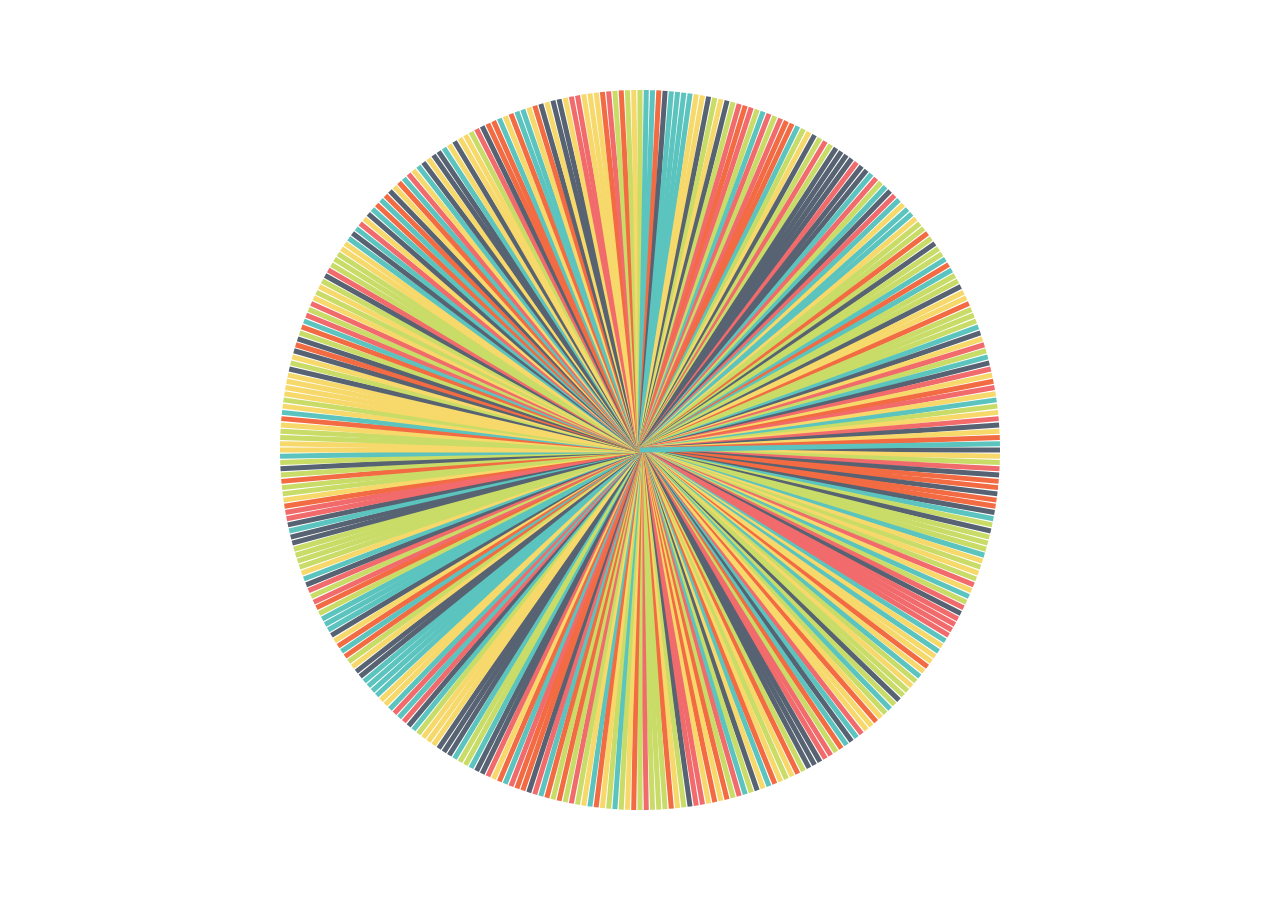
==== circle-lines/index.html @ 5c05e400 "Adding circle lines" ====
<!DOCTYPE html>
<html lang="en">
  <head>
    <title>Nodes - Teach Kids to Code</title>
    <meta charset="utf-8" />
    <meta name="viewport" content="width=device-width, initial-scale=1" />
    <meta property="og:image" content="thumbnail.jpg" />
    <link type="text/css" rel="stylesheet" href="style.css" />
  </head>
  <body>
    <!-- NOTE: All external resources will be blocked! -->
    <script type="text/javascript" src="script.js"></script>
    <canvas id="canvas"/>
  </body>
</html>
---- circle-lines/style.css ----
html,
body {
  margin: 0;
  padding: 0;
}

body {
  width: 100vw;
  height: 100vh;
  overflow: hidden;
  background: #ffffff;
}

* {
  -webkit-box-sizing: border-box;
  box-sizing: border-box;
  -moz-osx-font-smoothing: grayscale;
  -webkit-font-smoothing: antialiased;
  -webkit-tap-highlight-color: transparent;
  -webkit-touch-callout: none;
}
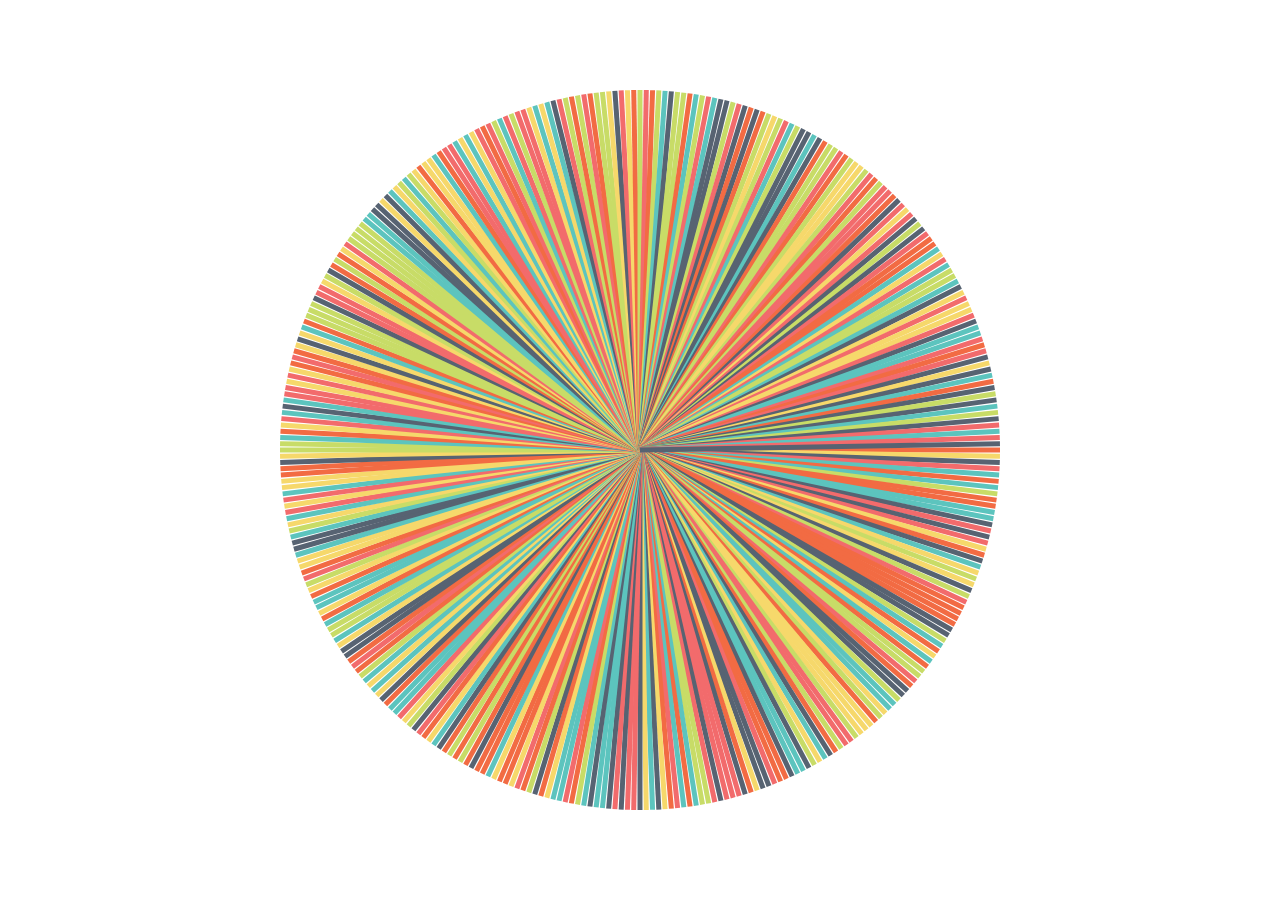
==== commit db09c82b: "Updating readme" ====
--- a/circle-lines/index.html
+++ b/circle-lines/index.html
@@ -1,14 +1,13 @@
 <!DOCTYPE html>
 <html lang="en">
   <head>
-    <title>Nodes - Teach Kids to Code</title>
+    <title>Circle Lines - Teach Kids to Code</title>
     <meta charset="utf-8" />
     <meta name="viewport" content="width=device-width, initial-scale=1" />
     <meta property="og:image" content="thumbnail.jpg" />
     <link type="text/css" rel="stylesheet" href="style.css" />
   </head>
   <body>
-    <!-- NOTE: All external resources will be blocked! -->
     <script type="text/javascript" src="script.js"></script>
     <canvas id="canvas"/>
   </body>
